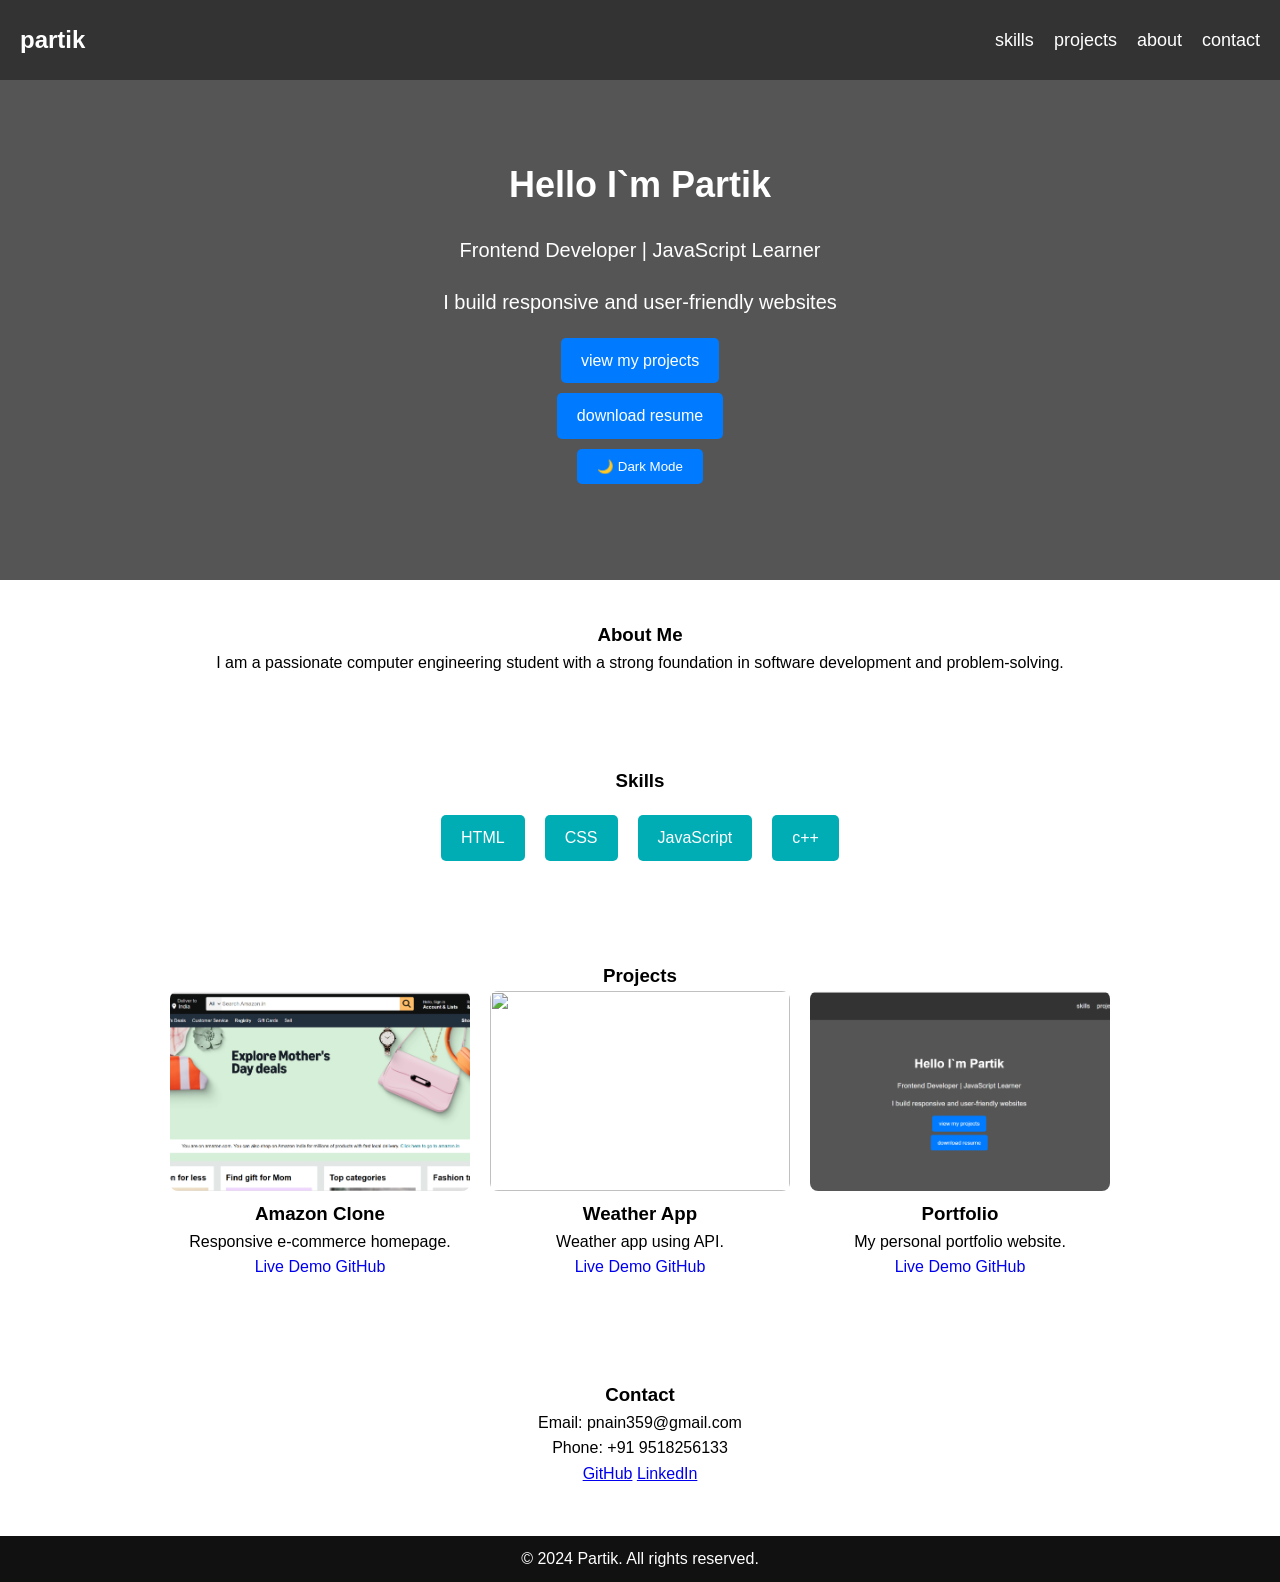
==== index.html @ 7c552e49 "updated index.html" ====
<!DOCTYPE html>
<html lang="en">
<head>
    <meta charset="UTF-8">
    <meta name="viewport" content="width=device-width, initial-scale=1.0">
    <title>about me</title>
    <link rel="stylesheet" href="style.css">
</head>
<body>
    <header>
        <nav class="navbar">
            <h1 class="logo">partik</h1>
            <ul class="nav-links">
                <li><a href="#skills">skills</a></li>
                <li><a href="#projects">projects</a></li>
                <li><a href="#about">about</a></li>
                <li><a href="#contact">contact</a></li>
            </ul>
        </nav>
    </header>
    <section class="hero">
        <h2>Hello I`m Partik</h2>
        <p>Frontend Developer | JavaScript Learner</p>
        <p>I build responsive and user-friendly websites</p>
        <a href="#projects" class="btn">view my projects</a>
        <a href="resume.pdf" class="button" download>download resume</a>
        <button id="toggle">🌙 Dark Mode</button>
    </section>
    <section class="about">
    <h3>About Me</h3>
    <div>I am a passionate computer engineering student with a strong foundation in software development and problem-solving.</div>
    </section>
    <section class="section" id="skills">
        <h3>Skills</h3>
        <div class="skill-container">
         <div class="skill">HTML</div>
         <div class="skill">CSS</div>
         <div class="skill">JavaScript</div>
         <div class="skill">c++</div>
        </div>
    </section>
    <section id="projects" class="section">
  <h3>Projects</h3>

  <div class="projects-container">

    <!-- Project 1 -->
    <div class="project-card">
      <img src="amazon.png" class="project-card-img">
      <h3>Amazon Clone</h3>
      <div>Responsive e-commerce homepage.</div>
      <a href="http://127.0.0.1:5501/amazon-clone/index.html" target="_blank">Live Demo</a>
      <a href="https://github.com/partiknain/amazon-clone.git" target="_blank">GitHub</a>
    </div>
    <!-- Project 2 -->
    <div class="project-card">
      <img src="weather1.png" class="project-card-img">
      <h3>Weather App</h3>
      <div>Weather app using API.</div>
      <a href="http://127.0.0.1:5502/weather-app/index.html" target="_blank">Live Demo</a>
      <a href="https://github.com/partiknain/weather-app.git" target="_blank">GitHub</a>
    </div>

    <!-- Project 3 -->
    <div class="project-card">
      <img  src="portofolio.png" class="project-card-img" >
      <h3>Portfolio</h3>
      <div>My personal portfolio website.</div>
      <a href="http://127.0.0.1:5500/frontend-project/index.html" target="_blank">Live Demo</a>
      <a href="https://github.com/partiknain/frontend-project.git" target="_blank">GitHub</a>
    </div>

  </div>
</section>
    <section class="section" id="contact">
        <h3>Contact</h3>
        <div class="contact-info">
            <div>Email: pnain359@gmail.com</div>
            <div>Phone: +91 9518256133</div>
        </div>
        <div class="contact-links">
    <a href="https://github.com/partiknain" target="_blank">GitHub</a>
    <a href="https://www.linkedin.com/in/partik-nain-87aab5385" target="_blank">LinkedIn</a>
  </div>
    </section>
    <footer>
    <div>&copy; 2024 Partik. All rights reserved.</div>
    </footer>
    <script>
  const btn = document.getElementById("toggle");

  btn.onclick = () => {
    document.body.classList.toggle("dark");
    
  };
</script>
</body>
</html>
---- style.css ----
*{
    margin: 0;
    padding: 0;
    box-sizing: border-box;
    font-family: Arial, Helvetica, sans-serif;
}
body{
    line-height: 1.6;
}
.navbar{
    display: flex;
    justify-content: space-between;
    align-items: center;
    background-color: #333;
    height: 80px;
    padding: 20px;
}
.logo{
    color: white;
    font-size: 24px;
    font-weight: bold;
}
.nav-links{
    list-style: none;
    display: flex;
}
.nav-links li{
    margin-left: 20px;
}
.nav-links a{
    color: white;
    text-decoration: none;
    font-size: 18px;
}
a:hover{
    color: #ddd;
}
.hero{
    display: flex;
    flex-direction: column;
    justify-content: center;
    align-items: center;
    height: 500px;
    background-color: #555;
    padding-bottom: 20px;
}
h2{
    font-size: 36px;
    margin-bottom: 20px;
    color: white;
}
p{
    font-size: 20px;
   text-align: center;
   margin-bottom: 20px;
   color: white;
}
#toggle{
    background-color: #007bff;
    color: white;
    border: none;
    padding: 10px 20px;
    border-radius: 5px;
    cursor: pointer;
    margin-top: 10px;
}
.dark {
  background-color: #121212;
  color: white;
}

.dark .project-card {
  background-color: #1e1e1e;
}
.btn{
    background-color: #007bff;
    color: white;
    text-decoration: none;
    padding: 10px 20px;
    border-radius: 5px;
}
.button{
    background-color: #007bff;
    color: white;
    text-decoration: none;
    padding: 10px 20px;
    border-radius: 5px;
    margin-top: 10px;
}
.btn:hover{
    background-color: #0056b3;
}
.about{
    display: flex;
    flex-direction: column;
    justify-content: center;
    align-items: center;
    padding: 40px 20px;
}
.section{
    padding: 50px;
    text-align: center;
}
.skill-container{
    display: flex;
    justify-content: center;
    gap: 20px;
    margin-top: 20px;
}
.skill{
    background-color: #00adb5;
    color: white;
    padding: 10px 20px;
    border-radius: 5px;
}
.projects-container {
  display: flex;
  gap: 20px;
  flex-wrap: wrap;
  justify-content: center;
}

.project-card {
  width: 300px;
}
.projects-container a{
    text-decoration: none;
}
.project-card-img {
  width: 100%;
  height: 200px;
  object-fit: cover;
  border-radius: 8px;
}
.project-card:hover {
    transform: scale(1.05);
    transition: 0.3s;
}
footer {
    background: #111;
    color: white;
    text-align: center;
    padding: 10px;
}
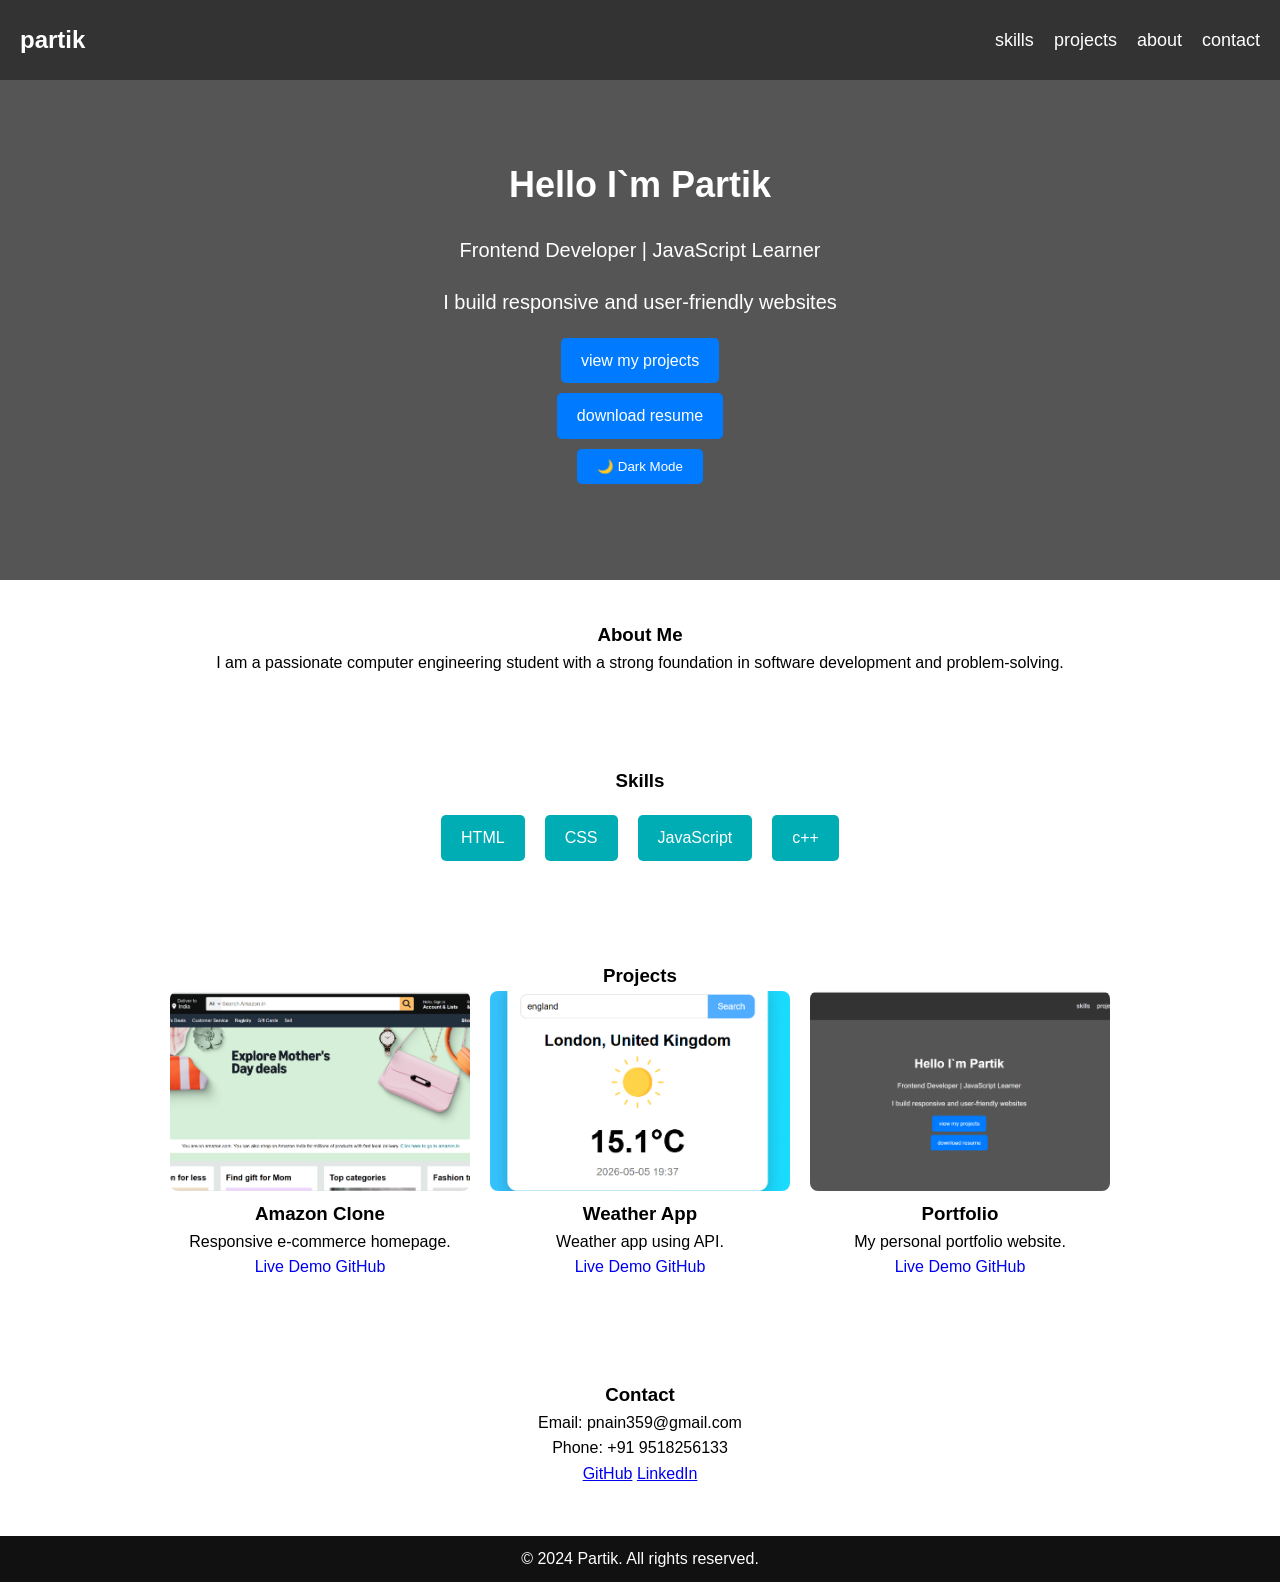
==== commit 60095ae4: "updated index.htrml" ====
--- a/index.html
+++ b/index.html
@@ -49,7 +49,7 @@
       <img src="amazon.png" class="project-card-img">
       <h3>Amazon Clone</h3>
       <div>Responsive e-commerce homepage.</div>
-      <a href="http://127.0.0.1:5501/amazon-clone/index.html" target="_blank">Live Demo</a>
+      <a href="https://partiknain.github.io/amazon-clone/" target="_blank">Live Demo</a>
       <a href="https://github.com/partiknain/amazon-clone.git" target="_blank">GitHub</a>
     </div>
     <!-- Project 2 -->
@@ -57,7 +57,7 @@
       <img src="weather1.png" class="project-card-img">
       <h3>Weather App</h3>
       <div>Weather app using API.</div>
-      <a href="http://127.0.0.1:5502/weather-app/index.html" target="_blank">Live Demo</a>
+      <a href="https://partiknain.github.io/weather-app/" target="_blank">Live Demo</a>
       <a href="https://github.com/partiknain/weather-app.git" target="_blank">GitHub</a>
     </div>
 
@@ -66,7 +66,7 @@
       <img  src="portofolio.png" class="project-card-img" >
       <h3>Portfolio</h3>
       <div>My personal portfolio website.</div>
-      <a href="http://127.0.0.1:5500/frontend-project/index.html" target="_blank">Live Demo</a>
+      <a href="https://partiknain.github.io/frontend-project/" target="_blank">Live Demo</a>
       <a href="https://github.com/partiknain/frontend-project.git" target="_blank">GitHub</a>
     </div>
 
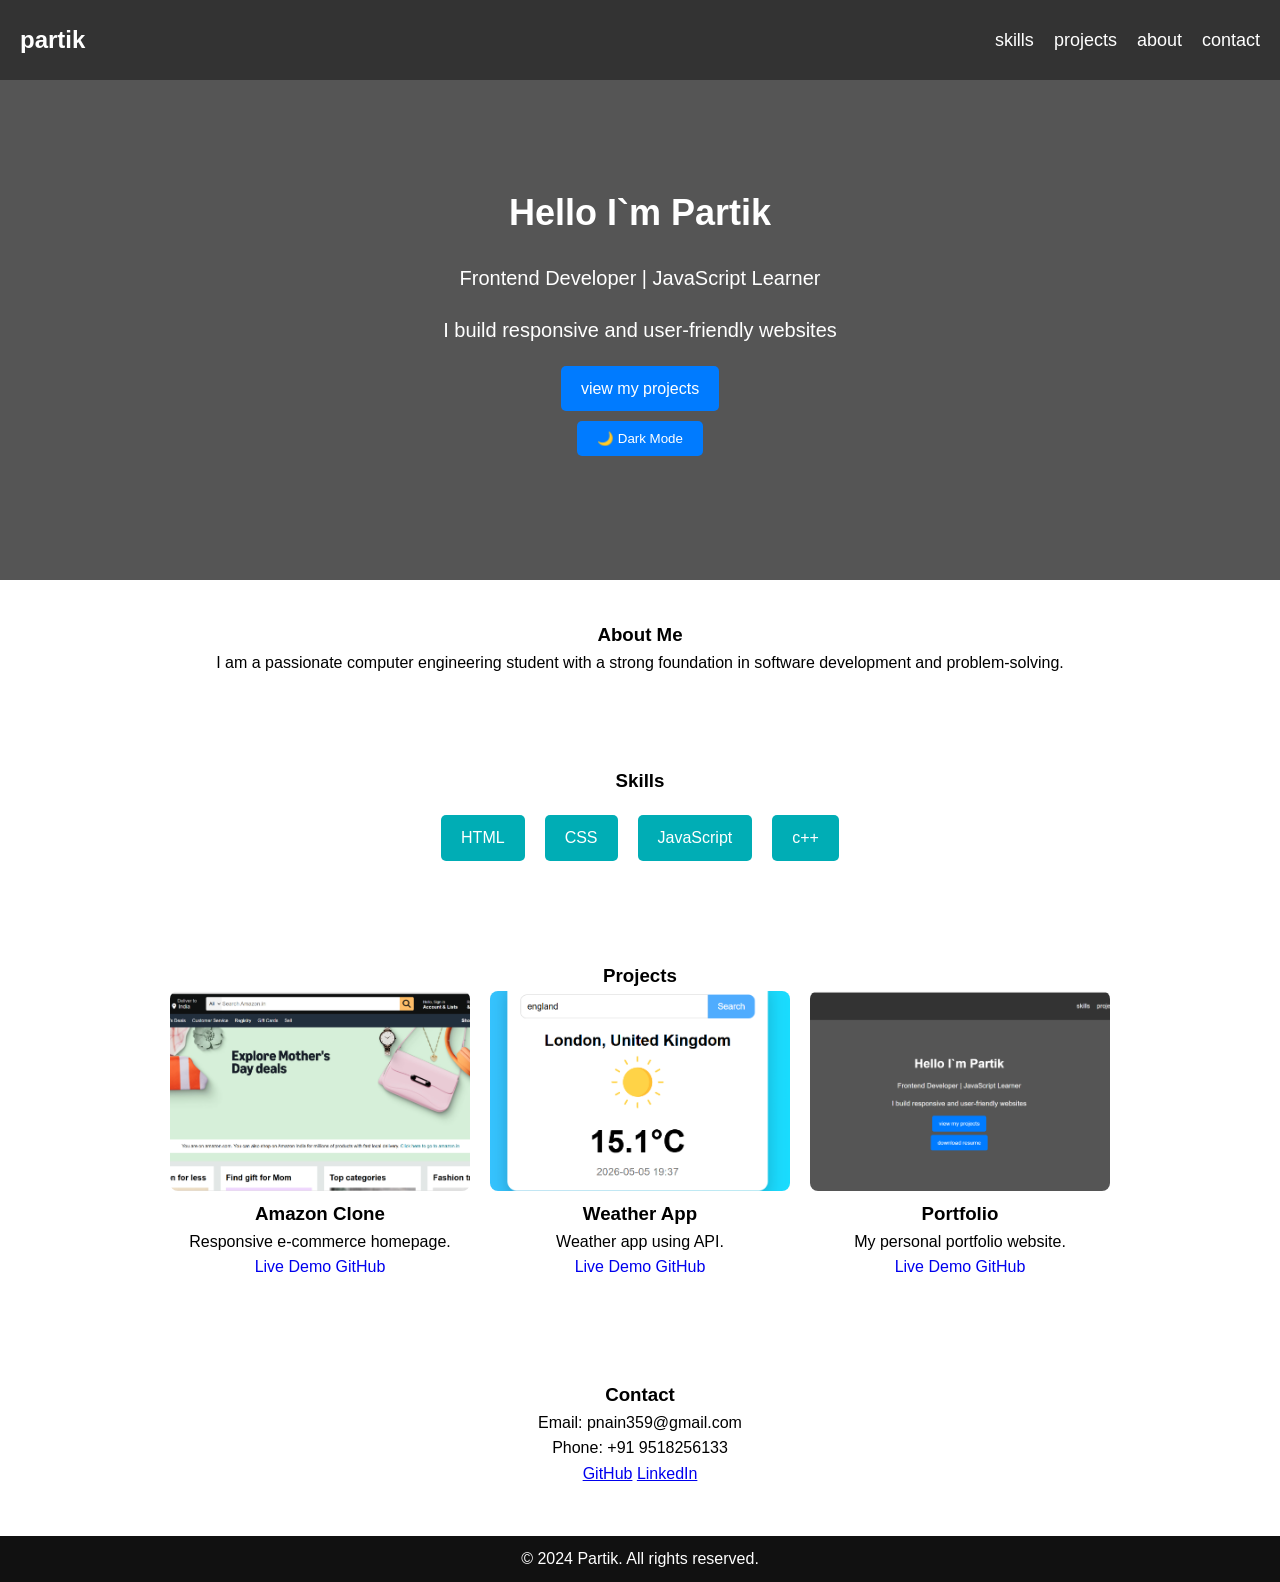
==== commit 5b605c7c: "updated index.html" ====
--- a/index.html
+++ b/index.html
@@ -3,7 +3,7 @@
 <head>
     <meta charset="UTF-8">
     <meta name="viewport" content="width=device-width, initial-scale=1.0">
-    <title>about me</title>
+    <title>my portfolio</title>
     <link rel="stylesheet" href="style.css">
 </head>
 <body>
@@ -23,7 +23,6 @@
         <p>Frontend Developer | JavaScript Learner</p>
         <p>I build responsive and user-friendly websites</p>
         <a href="#projects" class="btn">view my projects</a>
-        <a href="resume.pdf" class="button" download>download resume</a>
         <button id="toggle">🌙 Dark Mode</button>
     </section>
     <section class="about">
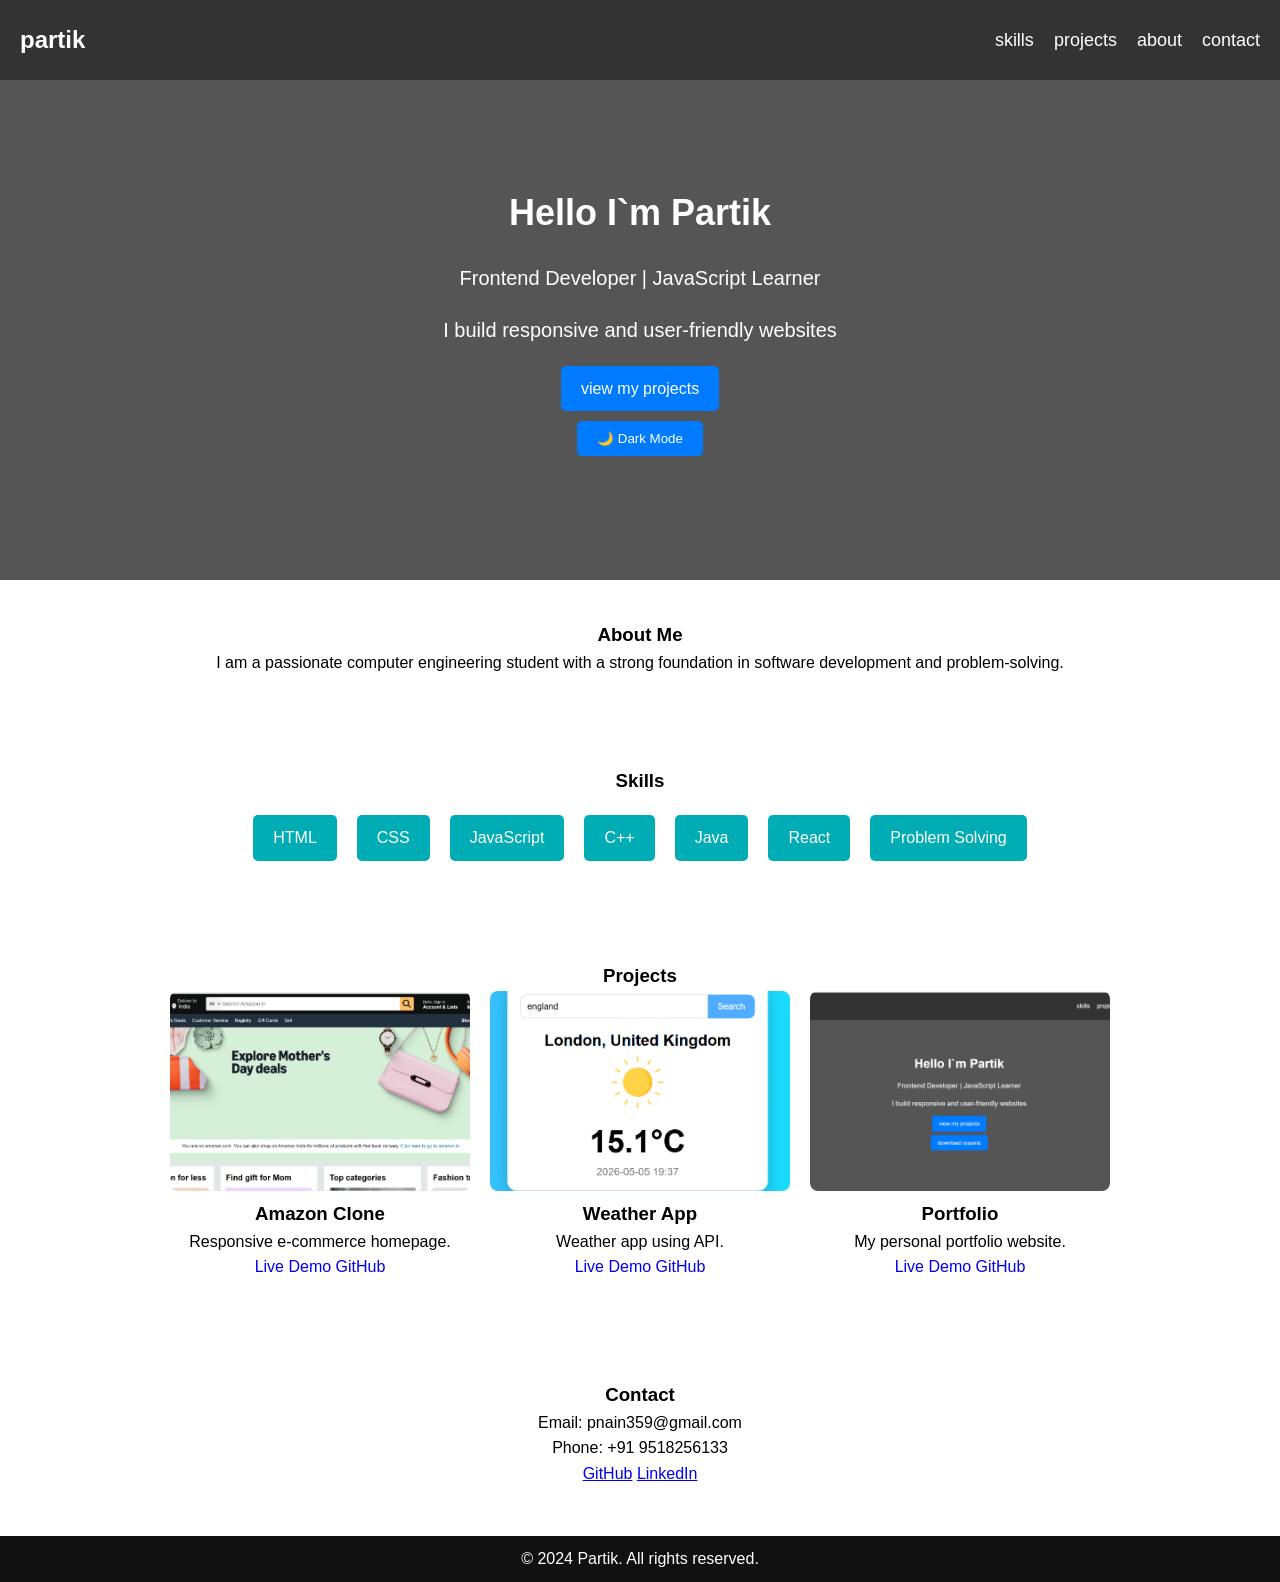
==== commit ea9981b3: "updated index.html" ====
--- a/index.html
+++ b/index.html
@@ -35,7 +35,10 @@
          <div class="skill">HTML</div>
          <div class="skill">CSS</div>
          <div class="skill">JavaScript</div>
-         <div class="skill">c++</div>
+         <div class="skill">C++</div>
+         <div class="skill">Java</div>
+         <div class="skill">React</div>
+         <div class="skill">Problem Solving</div>
         </div>
     </section>
     <section id="projects" class="section">
@@ -48,16 +51,16 @@
       <img src="amazon.png" class="project-card-img">
       <h3>Amazon Clone</h3>
       <div>Responsive e-commerce homepage.</div>
-      <a href="https://partiknain.github.io/amazon-clone/" target="_blank">Live Demo</a>
-      <a href="https://github.com/partiknain/amazon-clone.git" target="_blank">GitHub</a>
+      <a href="https://amazon-clone-7v21.vercel.app//" target="_blank" rel="noopener noreferrer">Live Demo</a>
+      <a href="https://github.com/partiknain/amazon-clone.git" target="_blank" rel="noopener noreferrer">GitHub</a>
     </div>
     <!-- Project 2 -->
     <div class="project-card">
       <img src="weather1.png" class="project-card-img">
       <h3>Weather App</h3>
       <div>Weather app using API.</div>
-      <a href="https://partiknain.github.io/weather-app/" target="_blank">Live Demo</a>
-      <a href="https://github.com/partiknain/weather-app.git" target="_blank">GitHub</a>
+      <a href="https://weather-app-seven-gold-75.vercel.app/" target="_blank" rel="noopener noreferrer">Live Demo</a>
+      <a href="https://github.com/partiknain/weather-app.git" target="_blank" rel="noopener noreferrer">GitHub</a>
     </div>
 
     <!-- Project 3 -->
@@ -65,8 +68,8 @@
       <img  src="portofolio.png" class="project-card-img" >
       <h3>Portfolio</h3>
       <div>My personal portfolio website.</div>
-      <a href="https://partiknain.github.io/frontend-project/" target="_blank">Live Demo</a>
-      <a href="https://github.com/partiknain/frontend-project.git" target="_blank">GitHub</a>
+      <a href="https://frontend-project-ten-jade.vercel.app/" target="_blank" rel="noopener noreferrer">Live Demo</a>
+      <a href="https://github.com/partiknain/frontend-project.git" target="_blank" rel="noopener noreferrer">GitHub</a>
     </div>
 
   </div>
@@ -78,8 +81,8 @@
             <div>Phone: +91 9518256133</div>
         </div>
         <div class="contact-links">
-    <a href="https://github.com/partiknain" target="_blank">GitHub</a>
-    <a href="https://www.linkedin.com/in/partik-nain-87aab5385" target="_blank">LinkedIn</a>
+    <a href="https://github.com/partiknain" target="_blank" rel="noopener noreferrer">GitHub</a>
+    <a href="https://www.linkedin.com/in/partik-nain-87aab5385" target="_blank" rel="noopener noreferrer">LinkedIn</a>
   </div>
     </section>
     <footer>
